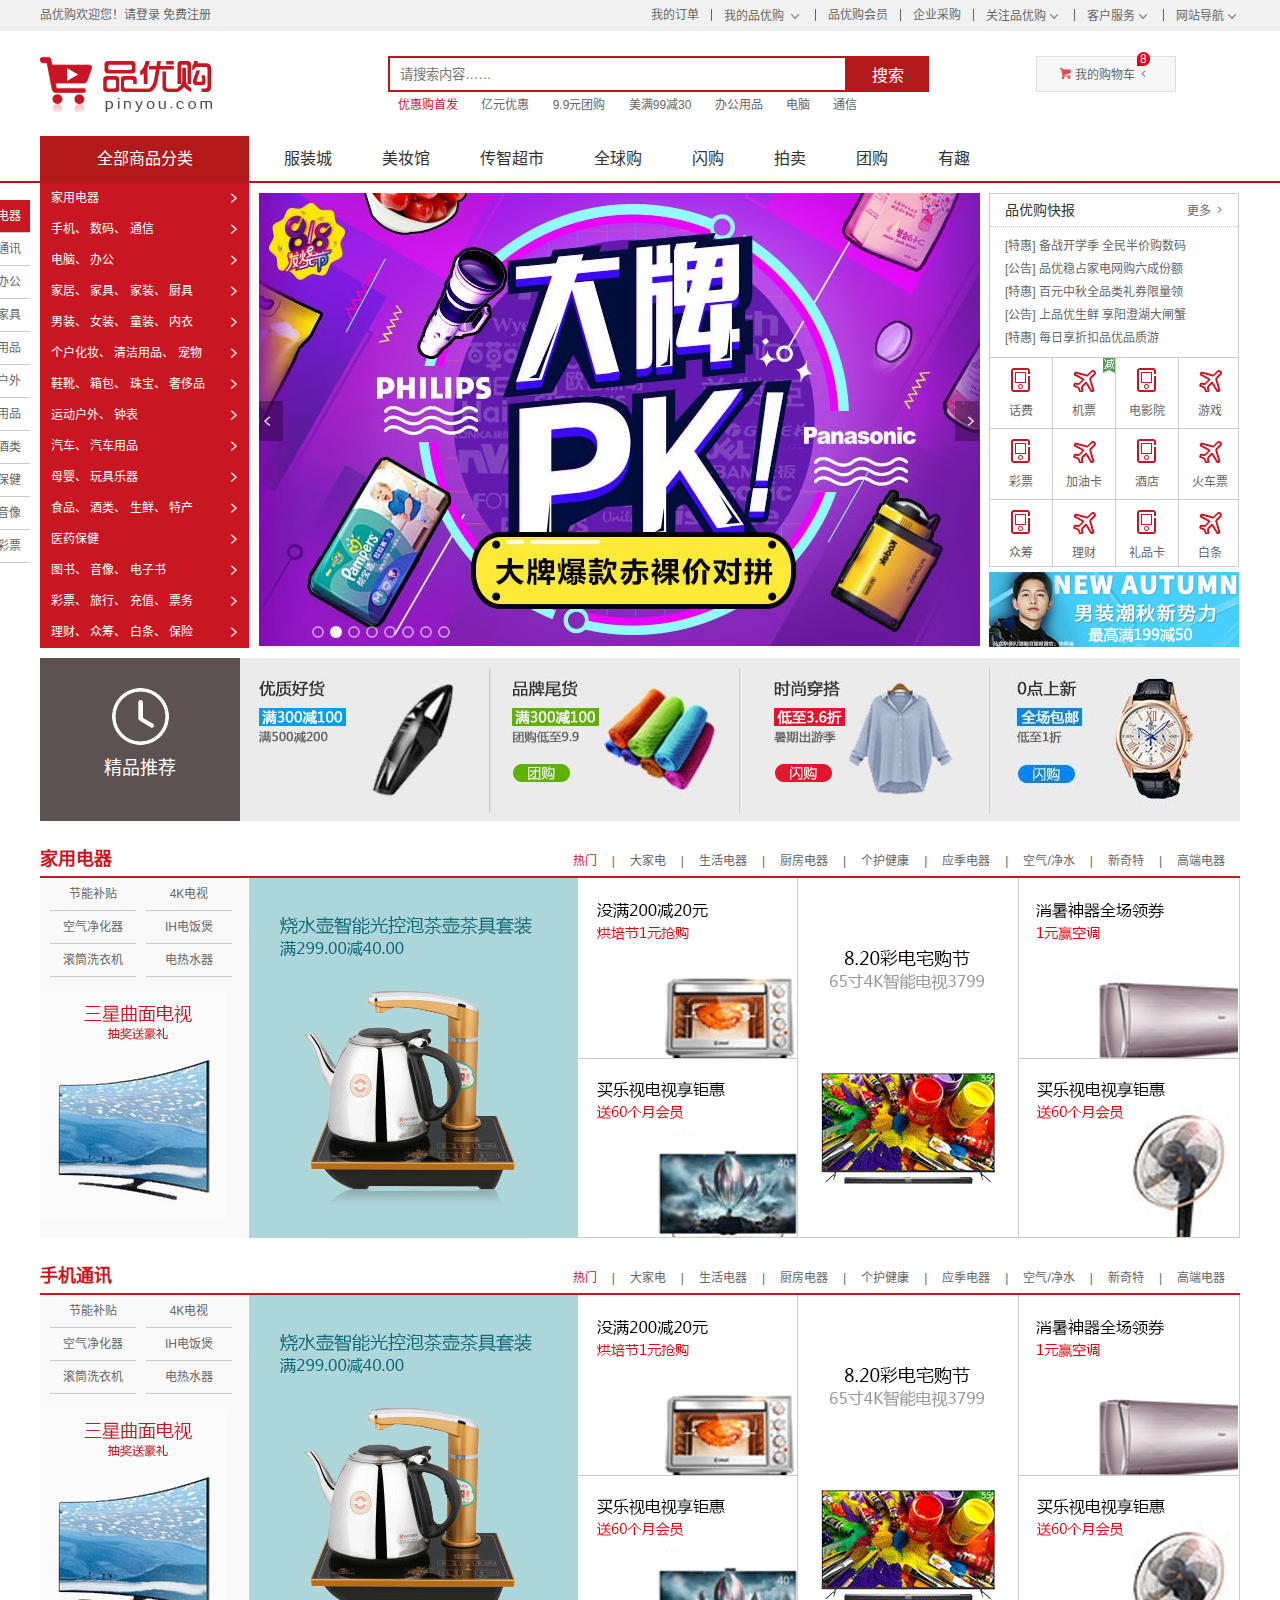
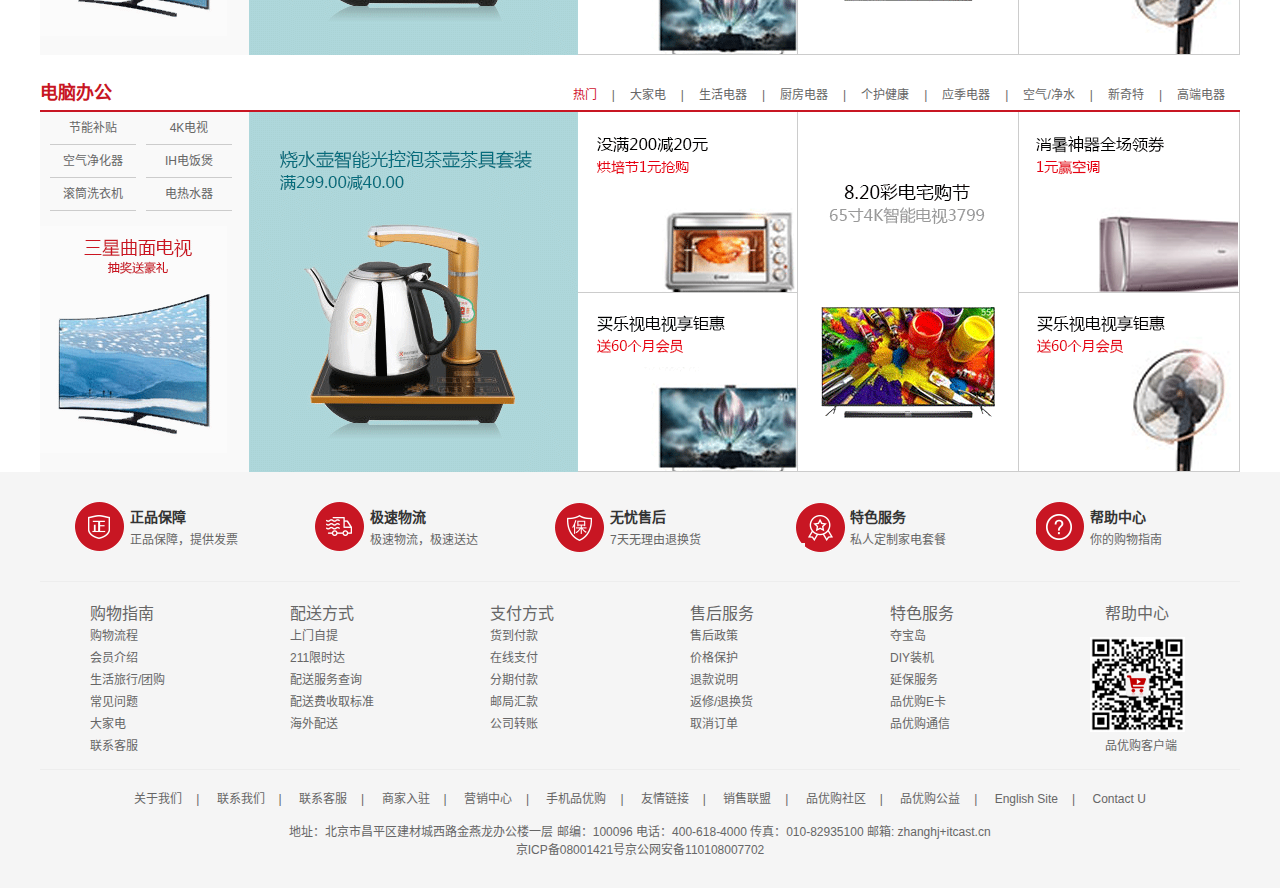
==== index.html @ 208a44cd "test" ====
<!DOCTYPE html>
<html lang="zh-CN">
<head>
	<meta charset="UTF-8">
	<title>品优购-综合网购首选-正品低价、品质保障、配送及时、轻松购物！</title>
	<meta name="description" content="品优购pyg.COM-专业的综合网上购物商城,销售家电、数码通讯、电脑、家居百货、服装服饰、母婴、图书、食品等数万个品牌优质商品.便捷、诚信的服务,为您提供愉悦的网上购物体验！" />
	<meta name="keywords" content="网上购物,网上商城,手机,电脑,笔记本,MP3,CD,VCD,DV,相机,数码,配件,手表,存储卡,品优购" />
	<!-- 引入favicon.ico网页图标 -->
	<link rel="shortcut icon" href="favicon.ico" type="image/x-icon"/>
	<!-- 引入css 初始化的css文件 -->
	<link rel="stylesheet" href="css/base.css">
	<!-- 引入公共样式的css文件 -->
	<link rel="stylesheet" href="css/common.css">
	<!-- 引入首页的css文件 -->
	<link rel="stylesheet" href="css/index.css">
</head>
<body>
	<!-- 顶部快捷导航栏start -->
	<div class="shortcut">
		<div class="w">
			<div class="fl">
				<ul>
					<li>品优购欢迎您！</li>
					<li>
						<a href="login.html">请登录</a>
						<a href="register.html">免费注册</a>
					</li>
				</ul>
			</div>
			<div class="fr">
				<ul>
					<li><a href="#">我的订单</a></li>
					<li class="spacer"></li>
					<li>
						<a href="#">我的品优购</a>
						<i class="icomoon"></i>
					</li>
					<li class="spacer"></li>
					<li><a href="#">品优购会员</a></li>
					<li class="spacer"></li>
					<li><a href="#">企业采购</a></li>
					<li class="spacer"></li>
					<li><a href="#">关注品优购</a><i class="icomoon"></i></li>
					<li class="spacer"></li>
					<li><a href="#">客户服务</a><i class="icomoon"></i></li>
					<li class="spacer"></li>
					<li><a href="#">网站导航</a><i class="icomoon"></i></li>
				</ul>
			</div>
		</div>
	</div>
	<!-- 顶部快捷导航栏end -->
	<!-- header start -->
	
	<div class="header w">
		<!-- logo -->
		<div class="logo">
			<h1>
				<a href="index.html" title="品优购">品优购</a>
			</h1>
		</div>
		<!-- search -->
		<div class="search">
			<input type="text" class="text" placeholder="请搜索内容……">
			<button class="btn">搜索</button>
		</div>
		<!-- hotwords -->
		<div class="hotwords">
			<a href="#" class="stylered">优惠购首发</a>
			<a href="#">亿元优惠</a>
			<a href="#">9.9元团购</a>
			<a href="#">美满99减30</a>
			<a href="#">办公用品</a>
			<a href="#">电脑</a>
			<a href="#">通信</a>
		</div>
		<!-- shopcar -->
		<div class="shopcar">
			<i class="car"></i>我的购物车<i class="arrow"></i>
			<i class="count">8</i>
		</div>
	</div>
	<!-- header end -->
	<!-- nav start -->
	<div class="nav">
		<div class="w">
			<div class="dropdown fl">
				<div class="dt">全部商品分类</div>
				<div class="dd">
					<ul>
						<li class="menu_item"><a href="#">家用电器</a><i></i></li>
						<li class="menu_item">
							<a href="list.html">手机</a>、
							<a href="#">数码</a>、
							<a href="#">通信</a>
							<i></i>
						</li>
						<li class="menu_item">
							<a href="#">电脑</a>、
							<a href="#">办公</a>
							<i></i>
						</li>
						<li class="menu_item">
							<a href="#">家居</a>、
							<a href="#">家具</a>、
							<a href="#">家装</a>、
							<a href="#">厨具</a>
							<i></i>
						</li>
						<li class="menu_item">
							<a href="#">男装</a>、
							<a href="#">女装</a>、
							<a href="#">童装</a>、
							<a href="#">内衣</a>			
							<i></i>
						</li>
						<li class="menu_item">
							<a href="#">个户化妆</a>、
							<a href="#">清洁用品</a>、
							<a href="#">宠物</a>
							<i></i>
						</li>
						<li class="menu_item">
							<a href="#">鞋靴</a>、
							<a href="#">箱包</a>、
							<a href="#">珠宝</a>、
							<a href="#">奢侈品</a>
							<i></i>
						</li>
						<li class="menu_item">
							<a href="#">运动户外</a>、
							<a href="#">钟表</a>
							<i></i>
						</li>
						<li class="menu_item">
							<a href="#">汽车</a>、
							<a href="#">汽车用品</a>
							<i></i>
						</li>
						<li class="menu_item">
							<a href="#">母婴</a>、
							<a href="#">玩具乐器</a>
							<i></i>
						</li>
						<li class="menu_item">
							<a href="#">食品</a>、
							<a href="#">酒类</a>、
							<a href="#">生鲜</a>、
							<a href="#">特产</a>
							<i></i>
						</li>
						<li class="menu_item">
							<a href="#">医药保健</a>
							<i></i>
						</li>
						<li class="menu_item">
							<a href="#">图书</a>、
							<a href="#">音像</a>、
							<a href="#">电子书</a>
							<i></i>
						</li>
						<li class="menu_item">
							<a href="#">彩票</a>、
							<a href="#">旅行</a>、
							<a href="#">充值</a>、
							<a href="#">票务</a>
							<i></i>
						</li>
						<li class="menu_item">
							<a href="#">理财</a>、
							<a href="#">众筹</a>、
							<a href="#">白条</a>、
							<a href="#">保险</a>
							<i></i>
						</li>
					</ul>
				</div>
			</div>
			<div class="navitems fl">
				<ul>
					<li><a href="#">服装城</a></li>
					<li><a href="#">美妆馆</a></li>
					<li><a href="#">传智超市</a></li>
					<li><a href="#">全球购</a></li>
					<li><a href="#">闪购</a></li>
					<li><a href="#">拍卖</a></li>
					<li><a href="#">团购</a></li>
					<li><a href="#">有趣</a></li>
				</ul>
			</div>
		</div>
	</div>
	<!-- nav end -->

	<!-- main start -->
	<div class="w">
		<div class="main">
			<div class="focus">
				<a href="#" class="arrow_l"><span></span></a>
				<a href="#" class="arrow_r"></a>
				<ul>
					<li><a href="#"><img src="upload/focus.jpg" alt=""></a></li>
				</ul>
				<ol class="circle">
					<li></li>
					<li class="current"></li>
					<li></li>
					<li></li>
					<li></li>
					<li></li>
					<li></li>
					<li></li>
				</ol>
			</div>
			<div class="newflash fr">
				<div class="news">
					<div class="news-hd">
						品优购快报
						<a href="#">更多</a>
					</div>
					<div class="news-bd">
						<ul>
							<li><a href="#">[特惠] 备战开学季 全民半价购数码</a></li>
							<li><a href="#">[公告] 品优稳占家电网购六成份额</a></li>
							<li><a href="#">[特惠] 百元中秋全品类礼券限量领</a></li>
							<li><a href="#">[公告] 上品优生鲜 享阳澄湖大闸蟹</a></li>
							<li><a href="#">[特惠] 每日享折扣品优品质游</a></li>
						</ul>
					</div>
				</div>
				<div class="lifeservice">
					<ul>
						<li>
							<a href="#">
								<i class="lifeservice_ico lifeservice_ico_huafei"></i>
								<p>话费</p>
							</a>
						</li>
						<li>
							<a href="#">
								<i class="lifeservice_ico lifeservice_ico_jipiao"></i>
								<p>机票</p>
							</a>
							<span class="hot"></span>
						</li>
						<li>
							<a href="#">
								<i class="lifeservice_ico lifeservice_ico_huafei"></i>
								<p>电影院</p>
							</a>
						</li>
						<li>
							<a href="#">
								<i class="lifeservice_ico lifeservice_ico_jipiao"></i>
								<p>游戏</p>
							</a>
						</li>
						<li>
							<a href="#">
								<i class="lifeservice_ico lifeservice_ico_huafei"></i>
								<p>彩票</p>
							</a>
						</li>
						<li>
							<a href="#">
								<i class="lifeservice_ico lifeservice_ico_jipiao"></i>
								<p>加油卡</p>
							</a>
						</li>
						<li>
							<a href="#">
								<i class="lifeservice_ico lifeservice_ico_huafei"></i>
								<p>酒店</p>
							</a>
						</li>
						<li>
							<a href="#">
								<i class="lifeservice_ico lifeservice_ico_jipiao"></i>
								<p>火车票</p>
							</a>
						</li>
						<li>
							<a href="#">
								<i class="lifeservice_ico lifeservice_ico_huafei"></i>
								<p>众筹</p>
							</a>
						</li>
						<li>
							<a href="#">
								<i class="lifeservice_ico lifeservice_ico_jipiao"></i>
								<p>理财</p>
							</a>
						</li>
						<li>
							<a href="#">
								<i class="lifeservice_ico lifeservice_ico_huafei"></i>
								<p>礼品卡</p>
							</a>
						</li>
						<li>
							<a href="#">
								<i class="lifeservice_ico lifeservice_ico_jipiao"></i>
								<p>白条</p>
							</a>
						</li>
					</ul>
				</div>
				<div class="bargain">
					<img src="upload/bargain.jpg" alt="">
				</div>
			</div>
		</div>
	</div>
	<!-- main end -->

	<!-- recommend start -->
	<div class="recommend w">
		<div class="recommend-hd fl">
			<img src="img/clock.png" alt="">
			<h3>精品推荐</h3>
		</div>
		<div class="recommend-bd fl">
			<ul>
				<li>
					<a href="#"><img src="upload/pic1.jpg" alt="">
					</a>
				</li>
				<li>
					<a href="#"><img src="upload/pic2.jpg" alt="">
					</a>
				</li>
				<li>
					<a href="#"><img src="upload/pic3.jpg" alt="">
					</a>
				</li>
				<li>
					<a href="#"><img src="upload/pic4.jpg" alt="">
					</a>
				</li>
			</ul>
		</div>
	</div>
	<!-- recommend end -->

	<!-- floor start -->
	<div class="floor">
		<div class="jiadian w">
			<div class="box-hd">
				<h3>家用电器</h3>
				<div class="tab-list">
					<ul>
						<li><a href="#" class="stylered">热门</a>|</li>
						<li><a href="#">大家电</a>|</li>
						<li><a href="#">生活电器</a>|</li>
						<li><a href="#">厨房电器</a>|</li>
						<li><a href="#">个护健康</a>|</li>
						<li><a href="#">应季电器</a>|</li>
						<li><a href="#">空气/净水</a>|</li>
						<li><a href="#">新奇特</a>|</li>
						<li><a href="#">高端电器</a></li>
					</ul>
				</div>
			</div>
			<div class="box-bd">
				<ul class="tab-con">
					<li class="w209">
						<ul class="tab-con-list">
							<li><a href="#">节能补贴</a></li>
							<li><a href="#">4K电视</a></li>
							<li><a href="#">空气净化器</a></li>
							<li><a href="#">IH电饭煲</a></li>
							<li><a href="#">滚筒洗衣机</a></li>
							<li><a href="#">电热水器</a></li>
						</ul>
						<img src="upload/floor-1-1.png" alt="">
					</li>
					<li class="w329">
						<img src="upload/floor-1-b01.png" alt="">
					</li>
					<li class="w219">
						<div class="tab-con-item">
							<a href="#">
								<img src="upload/floor-1-2.png" alt="">
							</a>
						</div>
						<div class="tab-con-item">
							<a href="#">
								<img src="upload/floor-1-3.png" alt="">
							</a>
						</div>
					</li>
					<li class="w220">
						<div class="tab-con-item">
							<a href="#">
								<img src="upload/floor-1-4.png" alt="">
							</a>
						</div>
					</li>
					<li class="w220">
						<div class="tab-con-item">
							<a href="#">
								<img src="upload/floor-1-5.png" alt="">
							</a>
						</div>
						<div class="tab-con-item">
							<a href="#">
								<img src="upload/floor-1-6.png" alt="">
							</a>
						</div>
					</li>
				</ul>
				<!-- js再补上
				<ul class="tab-con">
					<li></li>
					<li></li>
					<li></li>
					<li></li>
					<li></li>
				</ul> -->
			</div>
		</div>
		<div class="shouji w">
			<div class="box-hd">
				<h3>手机通讯</h3>
				<div class="tab-list">
					<ul>
						<li><a href="#" class="stylered">热门</a>|</li>
						<li><a href="#">大家电</a>|</li>
						<li><a href="#">生活电器</a>|</li>
						<li><a href="#">厨房电器</a>|</li>
						<li><a href="#">个护健康</a>|</li>
						<li><a href="#">应季电器</a>|</li>
						<li><a href="#">空气/净水</a>|</li>
						<li><a href="#">新奇特</a>|</li>
						<li><a href="#">高端电器</a></li>
					</ul>
				</div>
			</div>
			<div class="box-bd">
				<ul class="tab-con">
					<li class="w209">
						<ul class="tab-con-list">
							<li><a href="#">节能补贴</a></li>
							<li><a href="#">4K电视</a></li>
							<li><a href="#">空气净化器</a></li>
							<li><a href="#">IH电饭煲</a></li>
							<li><a href="#">滚筒洗衣机</a></li>
							<li><a href="#">电热水器</a></li>
						</ul>
						<img src="upload/floor-1-1.png" alt="">
					</li>
					<li class="w329">
						<img src="upload/floor-1-b01.png" alt="">
					</li>
					<li class="w219">
						<div class="tab-con-item">
							<a href="#">
								<img src="upload/floor-1-2.png" alt="">
							</a>
						</div>
						<div class="tab-con-item">
							<a href="#">
								<img src="upload/floor-1-3.png" alt="">
							</a>
						</div>
					</li>
					<li class="w220">
						<div class="tab-con-item">
							<a href="#">
								<img src="upload/floor-1-4.png" alt="">
							</a>
						</div>
					</li>
					<li class="w220">
						<div class="tab-con-item">
							<a href="#">
								<img src="upload/floor-1-5.png" alt="">
							</a>
						</div>
						<div class="tab-con-item">
							<a href="#">
								<img src="upload/floor-1-6.png" alt="">
							</a>
						</div>
					</li>
				</ul>
				<!-- js再补上
				<ul class="tab-con">
					<li></li>
					<li></li>
					<li></li>
					<li></li>
					<li></li>
				</ul> -->
			</div>
		</div>
		<div class="bangong w">
			<div class="box-hd">
				<h3>电脑办公</h3>
				<div class="tab-list">
					<ul>
						<li><a href="#" class="stylered">热门</a>|</li>
						<li><a href="#">大家电</a>|</li>
						<li><a href="#">生活电器</a>|</li>
						<li><a href="#">厨房电器</a>|</li>
						<li><a href="#">个护健康</a>|</li>
						<li><a href="#">应季电器</a>|</li>
						<li><a href="#">空气/净水</a>|</li>
						<li><a href="#">新奇特</a>|</li>
						<li><a href="#">高端电器</a></li>
					</ul>
				</div>
			</div>
			<div class="box-bd">
				<ul class="tab-con">
					<li class="w209">
						<ul class="tab-con-list">
							<li><a href="#">节能补贴</a></li>
							<li><a href="#">4K电视</a></li>
							<li><a href="#">空气净化器</a></li>
							<li><a href="#">IH电饭煲</a></li>
							<li><a href="#">滚筒洗衣机</a></li>
							<li><a href="#">电热水器</a></li>
						</ul>
						<img src="upload/floor-1-1.png" alt="">
					</li>
					<li class="w329">
						<img src="upload/floor-1-b01.png" alt="">
					</li>
					<li class="w219">
						<div class="tab-con-item">
							<a href="#">
								<img src="upload/floor-1-2.png" alt="">
							</a>
						</div>
						<div class="tab-con-item">
							<a href="#">
								<img src="upload/floor-1-3.png" alt="">
							</a>
						</div>
					</li>
					<li class="w220">
						<div class="tab-con-item">
							<a href="#">
								<img src="upload/floor-1-4.png" alt="">
							</a>
						</div>
					</li>
					<li class="w220">
						<div class="tab-con-item">
							<a href="#">
								<img src="upload/floor-1-5.png" alt="">
							</a>
						</div>
						<div class="tab-con-item">
							<a href="#">
								<img src="upload/floor-1-6.png" alt="">
							</a>
						</div>
					</li>
				</ul>
				<!-- js再补上
				<ul class="tab-con">
					<li></li>
					<li></li>
					<li></li>
					<li></li>
					<li></li>
				</ul> -->
			</div>
		</div>
	</div>
	<!-- floor end -->

	<!-- 电梯导航 start -->
	<div class="fixedtool">
		<ul>
			<li class="current">家用电器</li>
			<li>手机通讯</li>
			<li>电脑办公</li>
			<li>家居家具</li>
			<li>生活用品</li>
			<li>运动户外</li>
			<li>汽车用品</li>
			<li>食品酒类</li>
			<li>医药保健</li>
			<li>图书音像</li>
			<li>金融彩票</li>
		</ul>
	</div>
	<!-- 电梯导航 end -->
	<!-- footer start -->
	<div class="footer">
		<div class="w">
			<!-- mod_service start -->
			<div class="mod_service">
				<ul>
					<li>
						<i class="mod_service_icon mod_service_zheng"></i>
						<div class="mod_service_tit">
							<h5>正品保障</h5>
							<p>正品保障，提供发票</p>
						</div>
					</li>
					<li>
						<i class="mod_service_icon mod_service_kuai"></i>
						<div class="mod_service_tit">
							<h5>极速物流</h5>
							<p>极速物流，极速送达</p>
						</div>
					</li>
					<li>
						<i class="mod_service_icon mod_service_bao"></i>
						<div class="mod_service_tit">
							<h5>无忧售后</h5>
							<p>7天无理由退换货</p>
						</div>
					</li>
					<li>
						<i class="mod_service_icon mod_service_special"></i>
						<div class="mod_service_tit">
							<h5>特色服务</h5>
							<p>私人定制家电套餐</p>
						</div>
					</li>
					<li>
						<i class="mod_service_icon mod_service_help"></i>
						<div class="mod_service_tit">
							<h5>帮助中心</h5>
							<p>你的购物指南</p>
						</div>
					</li>
				</ul>
			</div>
			<!-- mod_help start -->
			<div class="mod_help">
				<dl class="mod_help_item">
					<dt><a href="#">购物指南</a></dt>
					<dd><a href="#">购物流程</a></dd>
					<dd><a href="#">会员介绍</a></dd>
					<dd><a href="#">生活旅行/团购</a></dd>
					<dd><a href="#">常见问题</a></dd>
					<dd><a href="#">大家电</a></dd>
					<dd><a href="#">联系客服</a></dd>
				</dl>
				<dl class="mod_help_item">
					<dt><a href="#">配送方式</a></dt>
					<dd><a href="#">上门自提</a></dd>
					<dd><a href="#">211限时达</a></dd>
					<dd><a href="#">配送服务查询</a></dd>
					<dd><a href="#">配送费收取标准</a></dd>
					<dd><a href="#">海外配送</a></dd>
				</dl>
				<dl class="mod_help_item">
					<dt><a href="#">支付方式</a></dt>
					<dd><a href="#">货到付款</a></dd>
					<dd><a href="#">在线支付</a></dd>
					<dd><a href="#">分期付款</a></dd>
					<dd><a href="#">邮局汇款</a></dd>
					<dd><a href="#">公司转账</a></dd>
				</dl>
				<dl class="mod_help_item">
					<dt><a href="#">售后服务</a></dt>
					<dd><a href="#">售后政策</a></dd>
					<dd><a href="#">价格保护</a></dd>
					<dd><a href="#">退款说明</a></dd>
					<dd><a href="#">返修/退换货</a></dd>
					<dd><a href="#">取消订单</a></dd>
				</dl>
				<dl class="mod_help_item">
					<dt><a href="#">特色服务</a></dt>
					<dd><a href="#">夺宝岛</a></dd>
					<dd><a href="#">DIY装机</a></dd>
					<dd><a href="#">延保服务</a></dd>
					<dd><a href="#">品优购E卡</a></dd>
					<dd><a href="#">品优购通信</a></dd>
				</dl>
				<dl class="mod_help_item mod_help_app">
					<dt><a href="">帮助中心</a></dt>
					<dd>
						<img src="upload/QRcode.png" alt="">
						<p>品优购客户端</p>
					</dd>
				</dl>
			</div>
			<!-- mod_copyright start-->
			<div class="mod_copyright">
				<p class="mod_copyright_links">
					<a href="#">关于我们</a>|
					<a href="#">联系我们</a>|
					<a href="#">联系客服</a>|
					<a href="#">商家入驻</a>|
					<a href="#">营销中心</a>|
					<a href="#">手机品优购</a>|
					<a href="#">友情链接</a>|
					<a href="#">销售联盟</a>|
					<a href="#">品优购社区</a>|
					<a href="#">品优购公益</a>|
					<a href="#">English Site</a>|
					<a href="#">Contact U</a>
				</p>
				<p class="mod_copyright_info">
					地址：北京市昌平区建材城西路金燕龙办公楼一层 邮编：100096 电话：400-618-4000 传真：010-82935100 邮箱: zhanghj+itcast.cn<br />
					京ICP备08001421号京公网安备110108007702
				</p>
			</div>
		</div>
	</div>
	<!-- footer end --> 
</body>
</html>
---- css/base.css ----
﻿/*清除元素默认的内外边距  */
* {
    margin: 0;
    padding: 0
}
/*让所有斜体 不倾斜*/
em,
i {
    font-style: normal;
}
/*去掉列表前面的小点*/
li {
    list-style: none;
}
/*图片没有边框   去掉图片底侧的空白缝隙*/
img {
    border: 0;  /*ie6*/
    vertical-align: middle;
}
/*让button 按钮 变成小手*/
button {
    cursor: pointer;
}
/*取消链接的下划线*/
a {
    color: #666;
    text-decoration: none;
}

a:hover {
    color: #e33333;
}

button,
input {
    font-family: 'Microsoft YaHei', 'Heiti SC', tahoma, arial, 'Hiragino Sans GB', \\5B8B\4F53, sans-serif;
    /*取消轮廓线*/
    outline: none;
}

body {
    background-color: #fff;
    font: 12px/1.5 'Microsoft YaHei', 'Heiti SC', tahoma, arial, 'Hiragino Sans GB', \\5B8B\4F53, sans-serif;
    color: #666
}

.hide,
.none {
    display: none;
}
/*清除浮动*/
.clearfix:after {
    visibility: hidden;
    clear: both;
    display: block;
    content: ".";
    height: 0
}

.clearfix {
    *zoom: 1
}
---- css/common.css ----
/*公共样式*/
.fl {
	float: left;
}
.fr {
	float: right;
}
@font-face {
	font-family: 'icomoon';
	src:  url('../fonts/icomoon.eot?3a2xdr');
	src:  url('../fonts/icomoon.eot?3a2xdr#iefix') format('embedded-opentype'),
    url('../fonts/icomoon.ttf?3a2xdr') format('truetype'),
    url('../fonts/icomoon.woff?3a2xdr') format('woff'),
    url('../fonts/icomoon.svg?3a2xdr#icomoon') format('svg');
    font-weight: normal;
    font-style: normal;
}
.icomoon {
	font-family: 'icomoon';
	font-size: 16px;
	line-height: 26px;
}
/*版心*/
.w {
	width: 1200px;
	margin: 0 auto;
}
.stylered {
	color: #cf142f;
}
.spacer {
	width: 1px;
	height: 12px;
	background-color: #666;
	margin: 9px 12px 0;
}
.shortcut {
	height: 31px;
	line-height: 31px;
	background-color: #f1f1f1;
}
.shortcut li {
	float: left;
}
.header {
	position: relative;
	height: 105px;
}
.logo {
	position: absolute;
	top: 25px;
	left: 0;
	width: 175px;
	height: 56px;
}
.logo a {
	display: block;
	/*overflow: hidden;*/
	width: 175px;
	height: 56px;
	background: url(../img/logo.png) no-repeat;
	/*text-indent: -9999px;*/
	font-size: 0;
}
.search {
	position: absolute;
	top: 25px;
	left: 348px;

}
.search .text {
	float: left;
	width: 445px;
	height: 32px;
	border: 2px solid #b1191a;
	padding-left: 10px;
	color: #ccc;
}
.search .btn {
	float: left;
	height: 36px;
	width: 82px;
	background-color: #b1191a;
	border: 0;
	font-size: 16px;
	color: #fff;
}
.hotwords {
	position: absolute;
	top: 65px;
	left: 348px;
}
.hotwords a {
	margin: 0 10px;
}
.shopcar {
	position: absolute;
	top: 25px;
	right: 64px;
	width: 138px;
	height: 34px;
	line-height: 34px;
	border: 1px solid #dfdfdf;
	background-color: #f7f7f7;
	text-align: center;
}
.shopcar .car {
	font-family: 'icomoon';
	color: #d94f4f;
	margin-right: 3px;
}
.shopcar .arrow {
	font-family: 'icomoon';
	margin-left: 5px;
}
.shopcar .count {
	position: absolute;
	top: -5px;
	left: 100px;
	height: 14px;
	line-height: 14px;
	padding: 0 3px;
	color: #fff;
	background-color: #e60012;
	border-radius: 7px 7px 7px 0;
}
.nav {
	height: 45px;
	border-bottom: 2px solid #b1191a;
}
.nav .dropdown {
	width: 209px;
	height: 45px;
	background-color: #ccc;
}
.dropdown .dt {
	width: 100%;
	height: 100%;
	background-color: #b1191a;
	font-size: 16px;
	color: #fff;
	text-align: center;
	line-height: 45px;
}
.dropdown .dd {
	height: 465px;
	background-color: #c81623;
	margin-top: 2px;
}
.menu_item {
	height: 31px;
	line-height: 31px;
	margin-left: 1px;
	padding: 0 10px;
	color: #fff;
	transition: all 0.4s;
}
.menu_item:hover {
	background-color: #fff;
	color: #c81623;
	padding-left: 20px;
}
.menu_item a {
	font-style: 14px;
	color: #fff;
}
.menu_item:hover a {
	color: #c81623;
}
.menu_item i {
	float: right;
	font-family: 'icomoon';
	font-size: 18px;
	color: #fff;
}
.navitems {
	margin-left: 10px;
}
.navitems li {
	float: left;
}
.navitems li a {
	display: block;
	padding: 0 25px;
	height: 45px;
	line-height: 45px;
	font-size: 16px;
	color: #333;
}
.footer {
	height: 386px;
	background-color: #f5f5f5;
	padding-top: 30px;
}
.mod_service {
	height: 79px;
	background-color: #f5f5f5;
	border-bottom: 1px solid #ededed;
}
.mod_service li {
	width: 240px;
	height: 79px;
	float: left;
}
.mod_service_icon {
	float: left;
	height: 50px;
	width: 50px;
	background: url(../img/icons.png) no-repeat;
	margin-left: 35px;
}
.mod_service_zheng {
	background-position: -253px -3px;
}
.mod_service_kuai {
	background-position: -255px -54px;
}
.mod_service_bao {
	background-position: -257px -105px;
}
.mod_service_special {
	background-position: -257px -156px;
}
.mod_service_help {
	background-position: -257px -209px;
}
.mod_service_tit {
	float: left;
	margin-left: 5px;
}
.mod_service_tit h5 {
	margin: 5px 0 3px;
	font-size: 14px;
	color: #333;
}
.mod_service_tit p {
	font-size: 12px;
	color: #666;
}
.mod_help {
	height: 187px;
	border-bottom: 1px solid #ededed;
}
.mod_help_item {
	float: left;
	box-sizing: border-box;
	width: 200px;
	padding: 20px 0 0 50px;
}
.mod_help_item dt {
	height: 25px;
	font-size: 16px;
}
.mod_help_item dd {
	height: 22px;
}
.mod_help_app dt,
.mod_help_app p {
	padding-left: 15px;
}
.mod_help_app img {
	margin: 10px 0 5px;
}
.mod_copyright {
	text-align: center;
}
.mod_copyright_links {
	margin: 20px 0 15px 0;
}
.mod_copyright_links a {
	padding: 0 14px;
}
.mod_copyright_info {
	line-height: 18px;
}
---- css/index.css ----
/*首页的样式*/
.main {
	width: 980px;
	height: 455px;
	margin-left: 219px;
	margin-top: 10px;
}
.focus {
	position: relative;
	float: left;
	height: 455px;
	width: 720px;
}
.arrow_l,
.arrow_r {
	position: absolute;
	top: 50%;
	margin-top: -20px;
	width: 24px;
	height: 40px;
	background-color: rgba(0, 0, 0, 0.3);
	text-align: center;
	line-height: 40px;
	color: #fff;
	font-family: 'icomoon';
	font-size: 18px;
}
.arrow_l span:before {
	font-family: 'icomoon';
	content: "\ea50"
}
.arrow_r {
	right: 0;
}

.circle {
	position: absolute;
	bottom: 10px;
	left: 50px;
}
.circle li {
	float: left;
	width: 8px;
	height: 8px;
	margin: 0 3px;
	border-radius: 50%;
	border: 2px solid rgba(255, 255, 255, 0.5);
	/*鼠标经过显示为小手*/
	cursor: pointer;
}
.current {
	background-color: #fff;
}
.newflash {
	float: right;
	height: 455px;
	width: 250px;
}
.news {
	height: 163px;
	border: 1px solid #ccc;
}
.news-hd {
	height: 32px;
	line-height: 32px;
	border-bottom: 1px dotted #ccc;
	padding: 0 15px;
	font-size: 14px;
	color: #333;
}
.news-hd a {
	float: right;
	font-size: 12px;
	font-family: 'icomoon';
}
.news-bd {
	padding: 10px 0 0 15px;
}
.news-bd li {
	height: 23px;
}
.lifeservice {
	overflow: hidden;
	height: 208px;
	border: 1px solid #ccc;
	border-top: none;
}
.lifeservice ul {
	width: 252px;
}
.lifeservice li {
	position: relative;
	float: left;
	width: 62px;
	height: 70px;
	border-right: 1px solid #ccc;
	border-bottom: 1px solid #ccc;
}
.lifeservice li a {
	display: block;
	/*overflow: hidden;解决外边距合并问题*/
	overflow: hidden;
	height: 100%;
}
.lifeservice li p {
	text-align: center;
}
.hot {
	position: absolute;
	right: 0px;
	top: 0;
	width: 12px;
	height: 15px;
	background: url(../img/jian.jpg) no-repeat;
}
.lifeservice_ico {
	display: block;
	width: 24px;
	height: 24px;
	margin: 10px auto;
	background: url(../img/icons.png) no-repeat;
}
.lifeservice_ico_huafei {
	background-position: -17px -16px;
}
.lifeservice_ico_jipiao {
	width: 26px;
	background-position: -78px -16px;
}
.bargain {
	height: 75px;
	margin-top: 5px;
}
.recommend {
	height: 163px;
	margin-top: 10px;
}
.recommend-hd {
	width: 200px;
	height: 163px;
	background-color: #5c5251;
	text-align: center;
}
.recommend-hd img {
	margin: 30px 0 10px 0;
}
.recommend-hd h3 {
	font-size: 18px;
	color: #fff;
	font-weight: normal;
}
.recommend-bd {
	width: 1000px;
	height: 163px;
	background-color: #ebebeb;
}
.recommend-bd li {
	float: left;
	width: 249px;
	height: 145px;
	border-right: 1px solid #ccc;
	margin-top: 10px;
}
.recommend-bd li:nth-child(4) {
	border-right: 0;
}
.box-hd {
	height: 30px;
	border-bottom: 2px solid #c81623;
	margin-top: 25px;
}
.box-hd h3{
	float: left;
	font-size: 18px;
	color: #c81623;
}
.box-bd img {
	transition: all 0.2s;
}
.box-bd img:hover {
	margin-left: -8px;
	box-shadow: 4px 0 5px rgba(0, 0, 0, 0.2);
}
.tab-list {
	float: right;
	line-height: 30px;
}
.tab-list li {
	float: left;
}
.tab-list li a {
	margin: 0 15px;
}
.box-bd {
	height: 360px;
}
.w209 {
	width: 209px;
	background-color: #f9f9f9;
}
.w329 {
	width: 329px;
}
.w219 {
	width: 219px;
	border-right: 1px solid #ccc;
}
.w220 {
	width: 220px;
	border-right: 1px solid #ccc;
}
.tab-con li {
	float: left;
	height: 360px;
}
.tab-con-item {
	border-bottom: 1px solid #ccc;
}
.tab-con-list {
	overflow: hidden;
	margin-bottom: 15px;
}
.tab-con-list li {
	width: 86px;
	height: 32px;
	line-height: 32px;
	border-bottom: 1px solid #ccc;
	margin-left: 10px;
	text-align: center;
}
.fixedtool {
	position: fixed;
	top: 200px;
	left: 50%;
	margin-left: -676px;
	width: 66px;
	background-color: #fff;
}
.fixedtool li {
	height: 32px;
	line-height: 32px;
	text-align: center;
	font-size: 12px;
	border-bottom: 1px solid #ccc;
	cursor: pointer;
}
.fixedtool .current {
	background-color: #c81623;
	color: #fff;
}
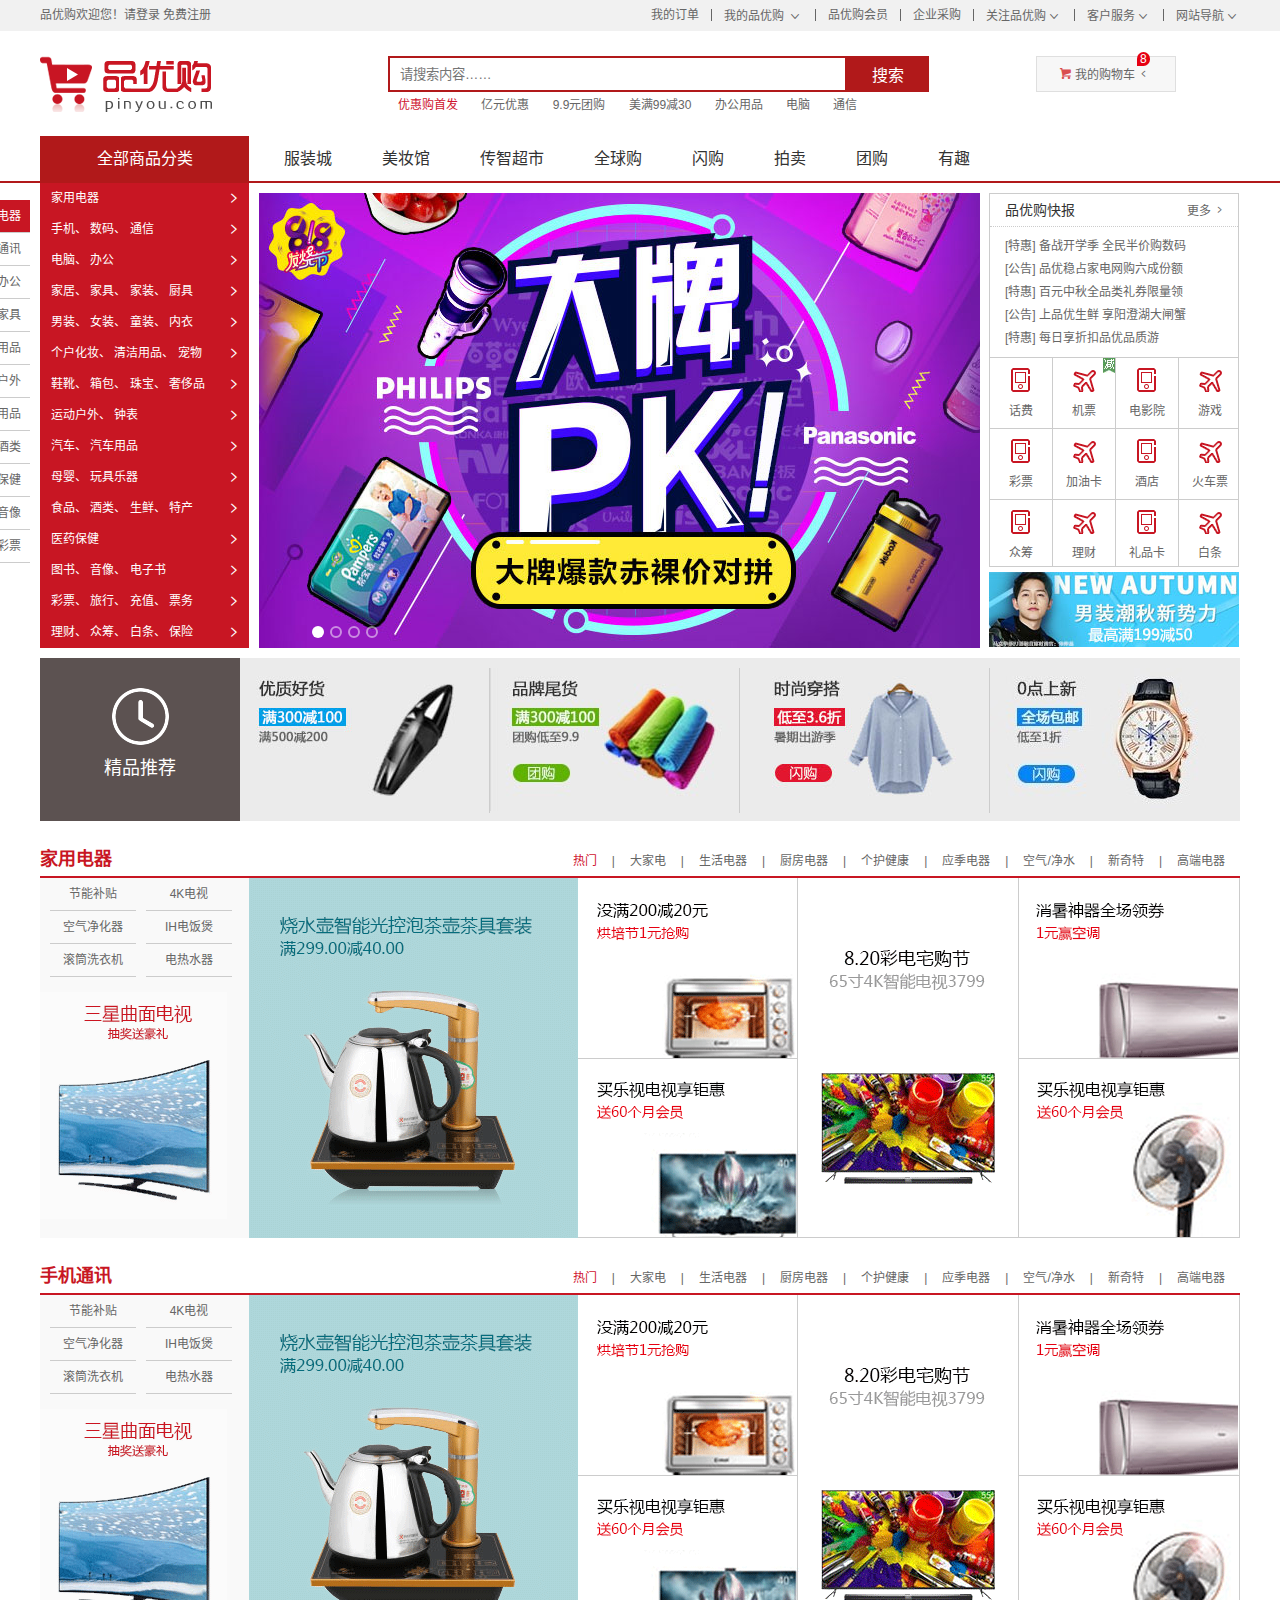
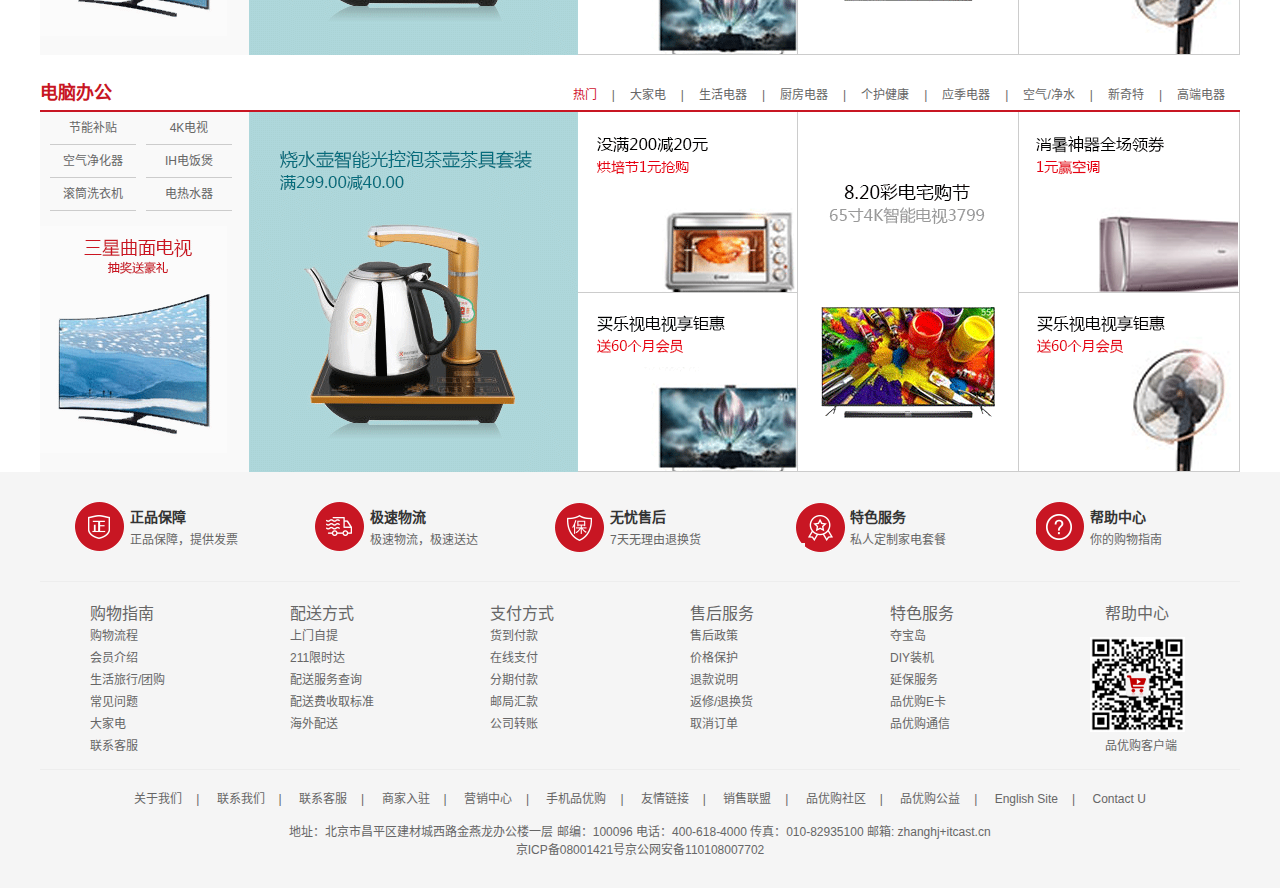
==== commit 4d88fb6b: "first change" ====
--- a/index.html
+++ b/index.html
@@ -13,6 +13,10 @@
 	<link rel="stylesheet" href="css/common.css">
 	<!-- 引入首页的css文件 -->
 	<link rel="stylesheet" href="css/index.css">
+	<!-- 这个animate.js 必须写到 index.js的上面引入 -->
+    <script src="js/animate.js"></script>
+    <!-- 引入我们首页的js文件 -->
+    <script src="js/index.js"></script>
 </head>
 <body>
 	<!-- 顶部快捷导航栏start -->
@@ -196,20 +200,26 @@
 	<div class="w">
 		<div class="main">
 			<div class="focus">
-				<a href="#" class="arrow_l"><span></span></a>
-				<a href="#" class="arrow_r"></a>
+				<a href="javascript:;" class="arrow_l"><span></span></a>
+				<a href="javascript:;" class="arrow_r"></a>
+				<!-- 核心滚动区域 -->
 				<ul>
-					<li><a href="#"><img src="upload/focus.jpg" alt=""></a></li>
+					<li>
+                        <a href="#"><img src="upload/focus.jpg" alt=""></a>
+                    </li>
+                    <li>
+                        <a href="#"><img src="upload/focus1.jpg" alt=""></a>
+                    </li>
+                    <li>
+                        <a href="#"><img src="upload/focus2.jpg" alt=""></a>
+                    </li>
+                    <li>
+                        <a href="#"><img src="upload/focus3.jpg" alt=""></a>
+                    </li>
 				</ul>
+				<!-- 小圆圈 -->
 				<ol class="circle">
-					<li></li>
-					<li class="current"></li>
-					<li></li>
-					<li></li>
-					<li></li>
-					<li></li>
-					<li></li>
-					<li></li>
+					
 				</ol>
 			</div>
 			<div class="newflash fr">
--- a/css/index.css
+++ b/css/index.css
@@ -9,10 +9,21 @@
 	position: relative;
 	float: left;
 	height: 455px;
-	width: 720px;
+	width: 721px;
+	overflow: hidden;
+}
+.focus ul {
+	position: absolute;
+	top: 0;
+	left: 0;
+	width: 600%;
+}
+.focus ul li {
+	float: left;
 }
 .arrow_l,
 .arrow_r {
+	display: none;
 	position: absolute;
 	top: 50%;
 	margin-top: -20px;
@@ -24,6 +35,7 @@
 	color: #fff;
 	font-family: 'icomoon';
 	font-size: 18px;
+	z-index: 2;
 }
 .arrow_l span:before {
 	font-family: 'icomoon';
